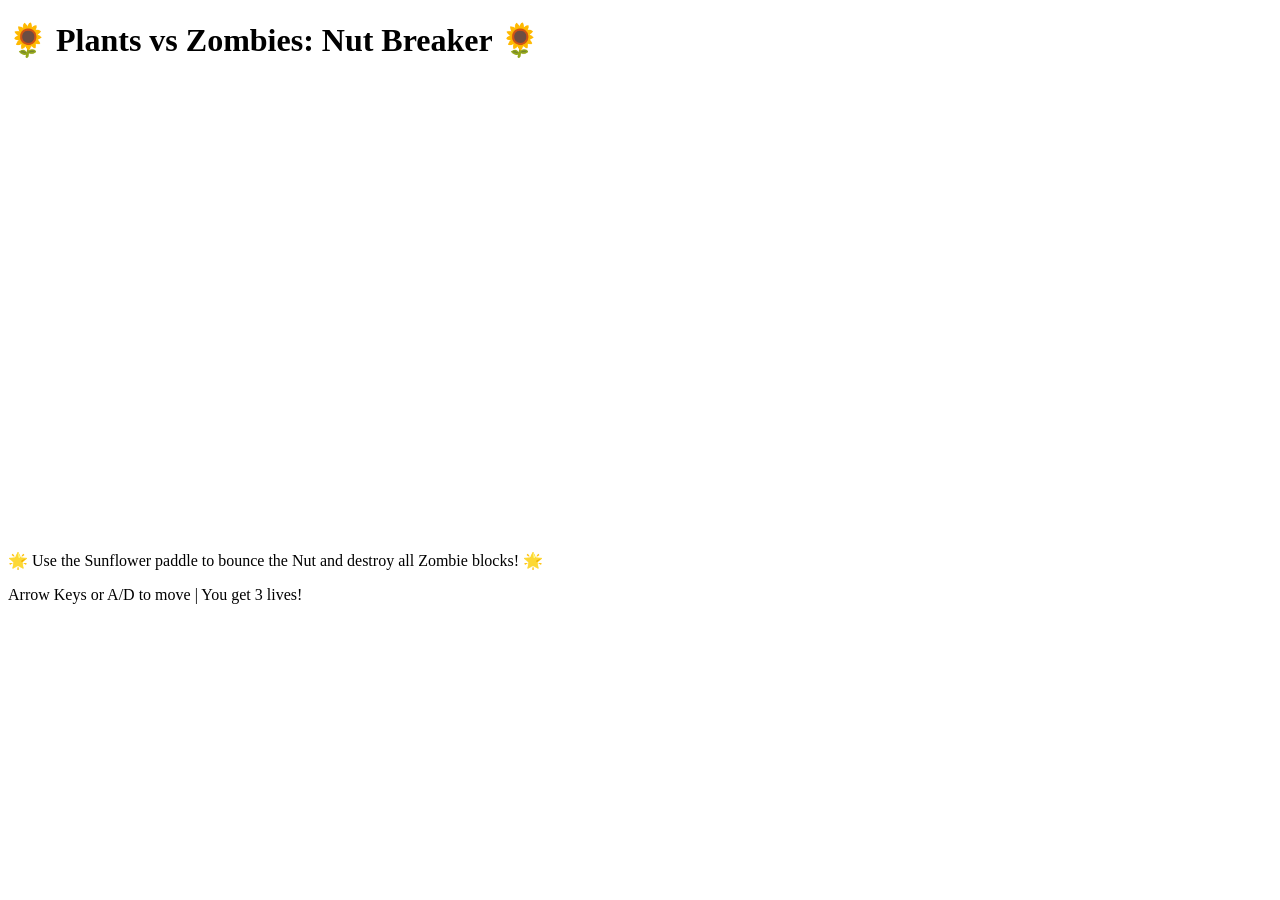
==== index.html @ f3c424cb "Update title and instructions for PvZ theme" ====
<!DOCTYPE html>
<html lang="en">
<head>
  <meta charset="UTF-8">
  <meta name="viewport" content="width=device-width, initial-scale=1">
  <title>Plants vs Zombies: Nut Breaker</title>
  <link rel="stylesheet" href="styles.css">
</head>
<body>
  <main>
    <h1>🌻 Plants vs Zombies: Nut Breaker 🌻</h1>
    <canvas id="game" width="600" height="450" aria-label="Plants vs Zombies Nut Breaker game"></canvas>
    <p>🌟 Use the Sunflower paddle to bounce the Nut and destroy all Zombie blocks! 🌟</p>
    <p>Arrow Keys or A/D to move | You get 3 lives!</p>
  </main>

  <!-- The order matters: game.js goes first because the other files use its settings. -->
  <script src="game.js"></script>
  <script src="bricks.js"></script>
  <script src="collisions.js"></script>
</body>
</html>
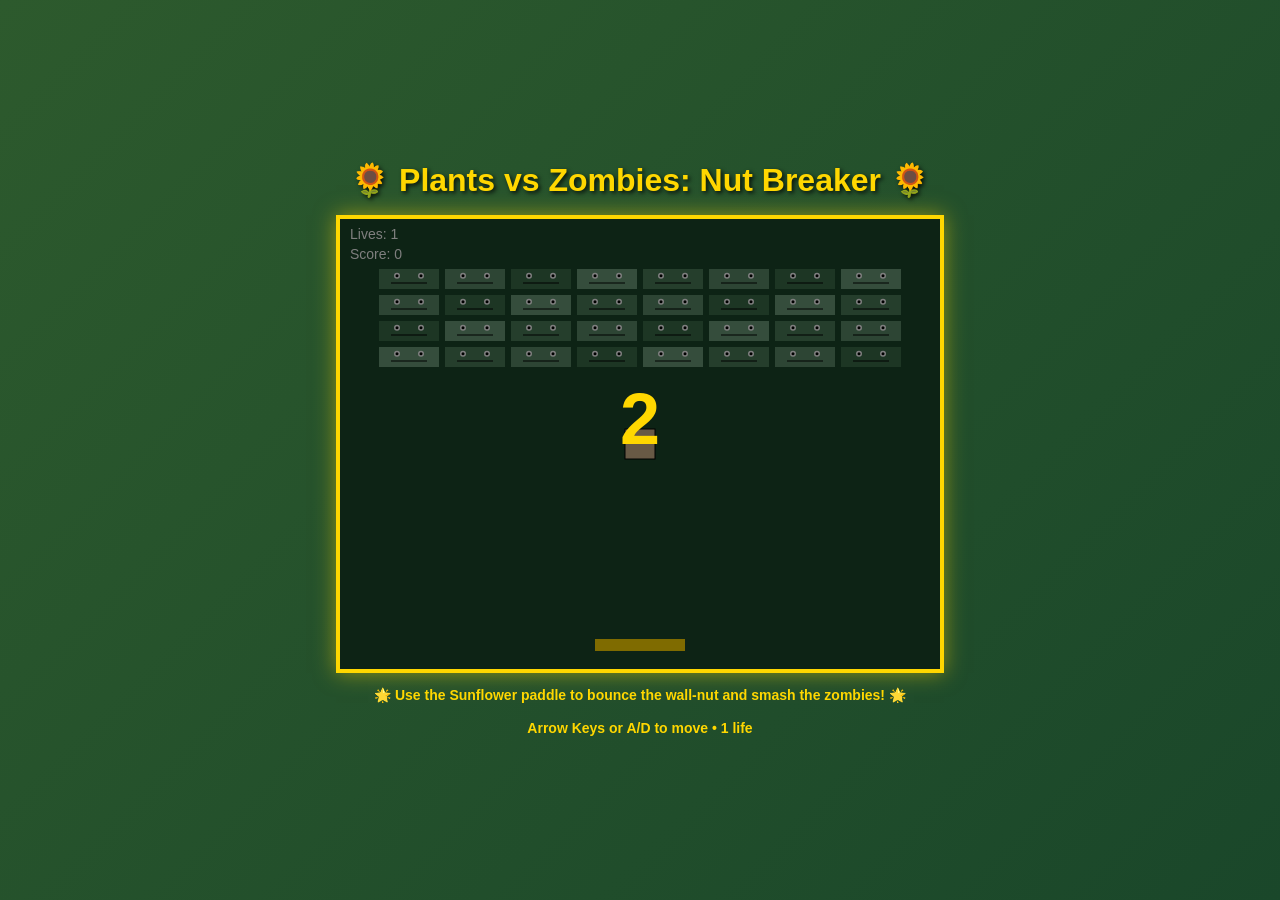
==== commit e5c1a287: "Add 3-second countdown, 1 life, zombie blocks, and wall-nut ball" ====
--- a/index.html
+++ b/index.html
@@ -10,13 +10,12 @@
   <main>
     <h1>🌻 Plants vs Zombies: Nut Breaker 🌻</h1>
     <canvas id="game" width="600" height="450" aria-label="Plants vs Zombies Nut Breaker game"></canvas>
-    <p>🌟 Use the Sunflower paddle to bounce the Nut and destroy all Zombie blocks! 🌟</p>
-    <p>Arrow Keys or A/D to move | You get 3 lives!</p>
+    <p>🌟 Use the Sunflower paddle to bounce the wall-nut and smash the zombies! 🌟</p>
+    <p>Arrow Keys or A/D to move • 1 life</p>
   </main>
 
-  <!-- The order matters: game.js goes first because the other files use its settings. -->
   <script src="game.js"></script>
   <script src="bricks.js"></script>
   <script src="collisions.js"></script>
 </body>
-</html>
+</html>
--- a/styles.css
+++ b/styles.css
@@ -0,0 +1,44 @@
+* {
+  box-sizing: border-box;
+}
+
+body {
+  margin: 0;
+  min-height: 100vh;
+  display: flex;
+  align-items: center;
+  justify-content: center;
+  background: linear-gradient(135deg, #2d5a2d 0%, #1a472a 100%);
+  color: #fff;
+  font-family: Arial, sans-serif;
+}
+
+main {
+  width: 100%;
+  max-width: 640px;
+  padding: 16px;
+  text-align: center;
+}
+
+canvas {
+  display: block;
+  width: 100%;
+  height: auto;
+  border: 4px solid #ffd700;
+  background: #1a472a;
+  box-shadow: 0 0 20px rgba(255, 215, 0, 0.5);
+}
+
+h1 {
+  color: #ffd700;
+  text-shadow: 2px 2px 4px rgba(0, 0, 0, 0.8);
+  margin: 0 0 16px;
+}
+
+p {
+  margin: 12px 0 0;
+  font-size: 14px;
+  line-height: 1.5;
+  color: #ffd700;
+  font-weight: bold;
+}
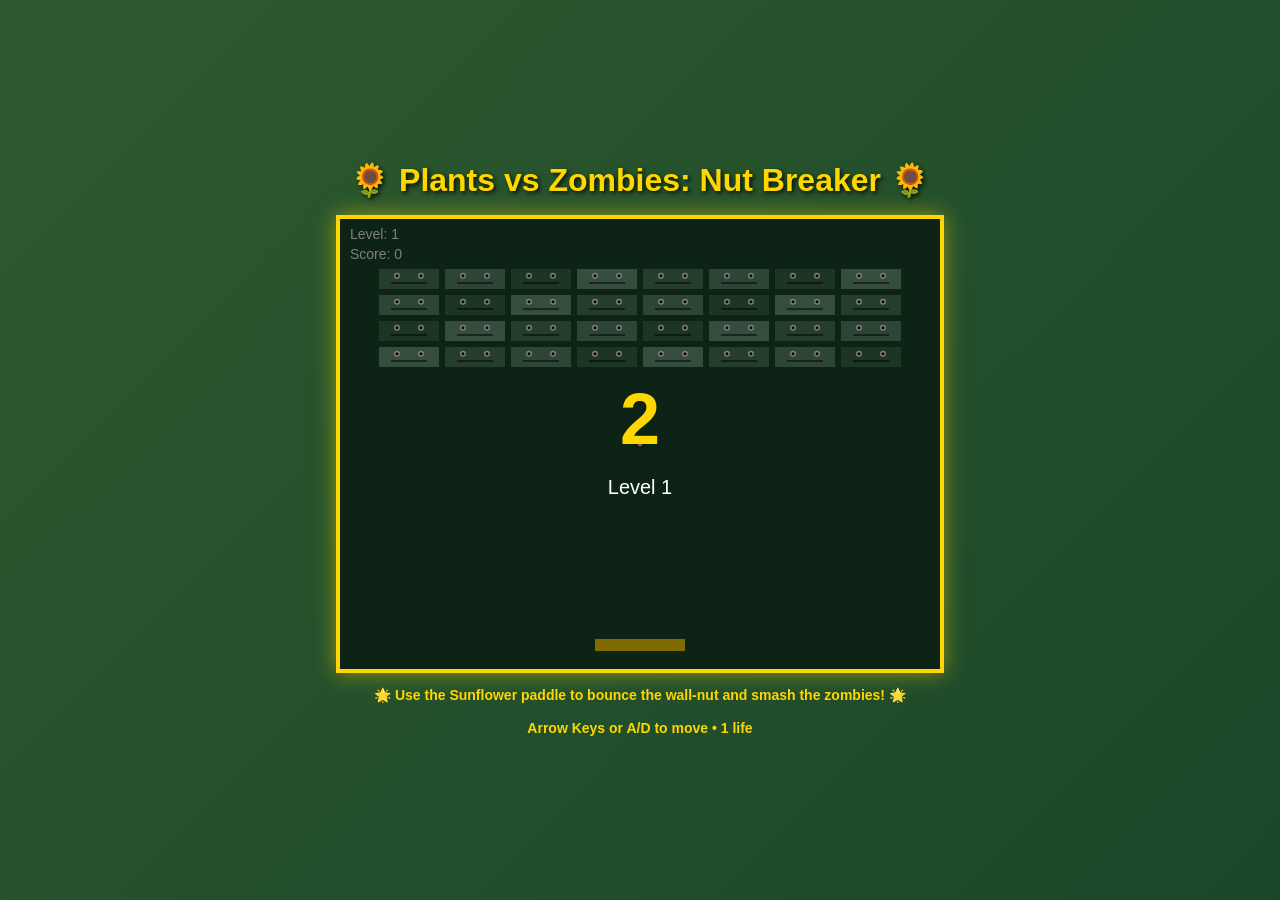
==== commit 3ccbd903: "Add ECS-style Transform component and wire entities through the collision and render systems while k" ====
--- a/index.html
+++ b/index.html
@@ -14,8 +14,9 @@
     <p>Arrow Keys or A/D to move • 1 life</p>
   </main>
 
+  <script src="components.js"></script>
   <script src="game.js"></script>
   <script src="bricks.js"></script>
   <script src="collisions.js"></script>
 </body>
-</html>+</html>
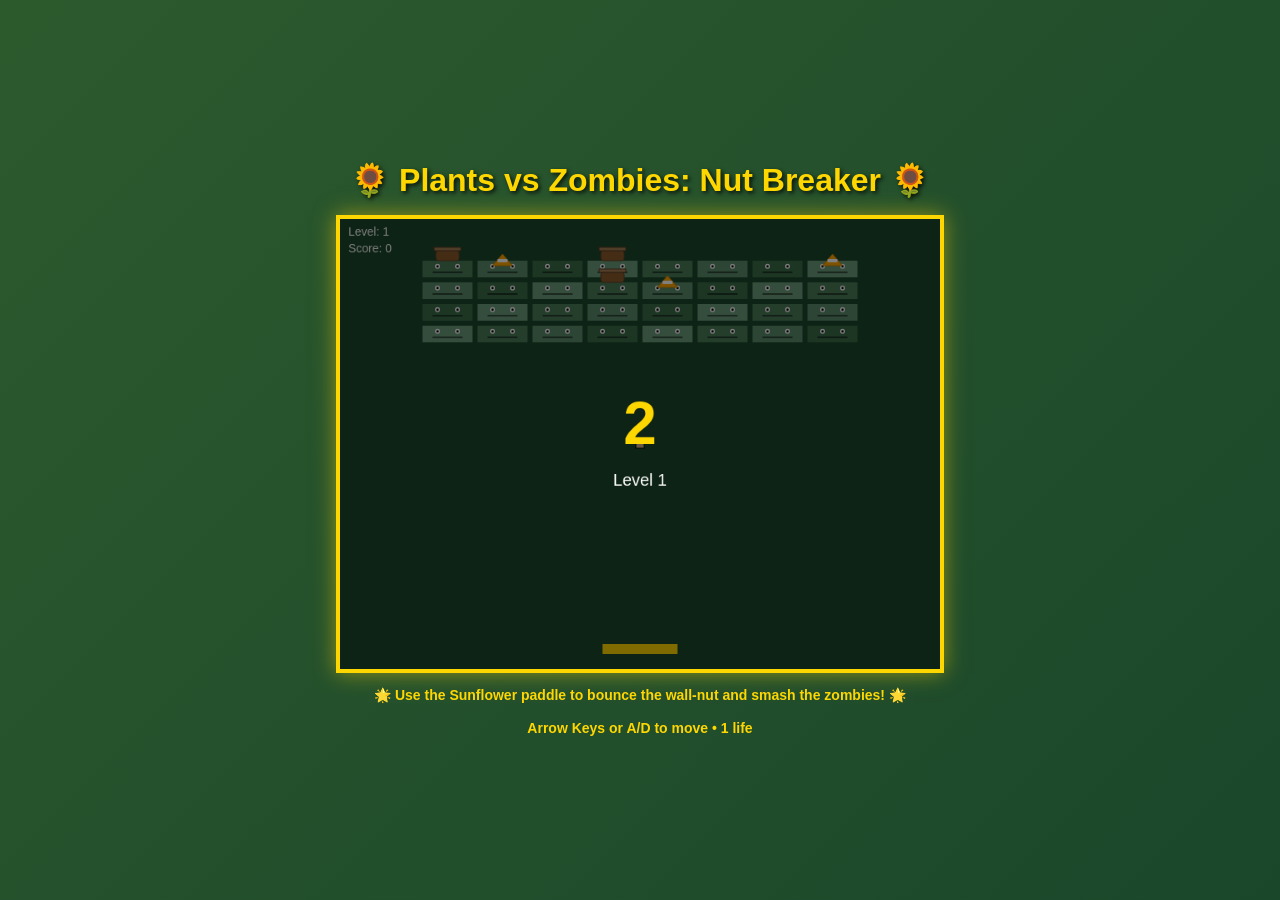
==== commit 3aa298c3: "Enlarge the game canvas and give the UI more breathing room" ====
--- a/index.html
+++ b/index.html
@@ -9,7 +9,7 @@
 <body>
   <main>
     <h1>🌻 Plants vs Zombies: Nut Breaker 🌻</h1>
-    <canvas id="game" width="600" height="450" aria-label="Plants vs Zombies Nut Breaker game"></canvas>
+    <canvas id="game" width="720" height="540" aria-label="Plants vs Zombies Nut Breaker game"></canvas>
     <p>🌟 Use the Sunflower paddle to bounce the wall-nut and smash the zombies! 🌟</p>
     <p>Arrow Keys or A/D to move • 1 life</p>
   </main>
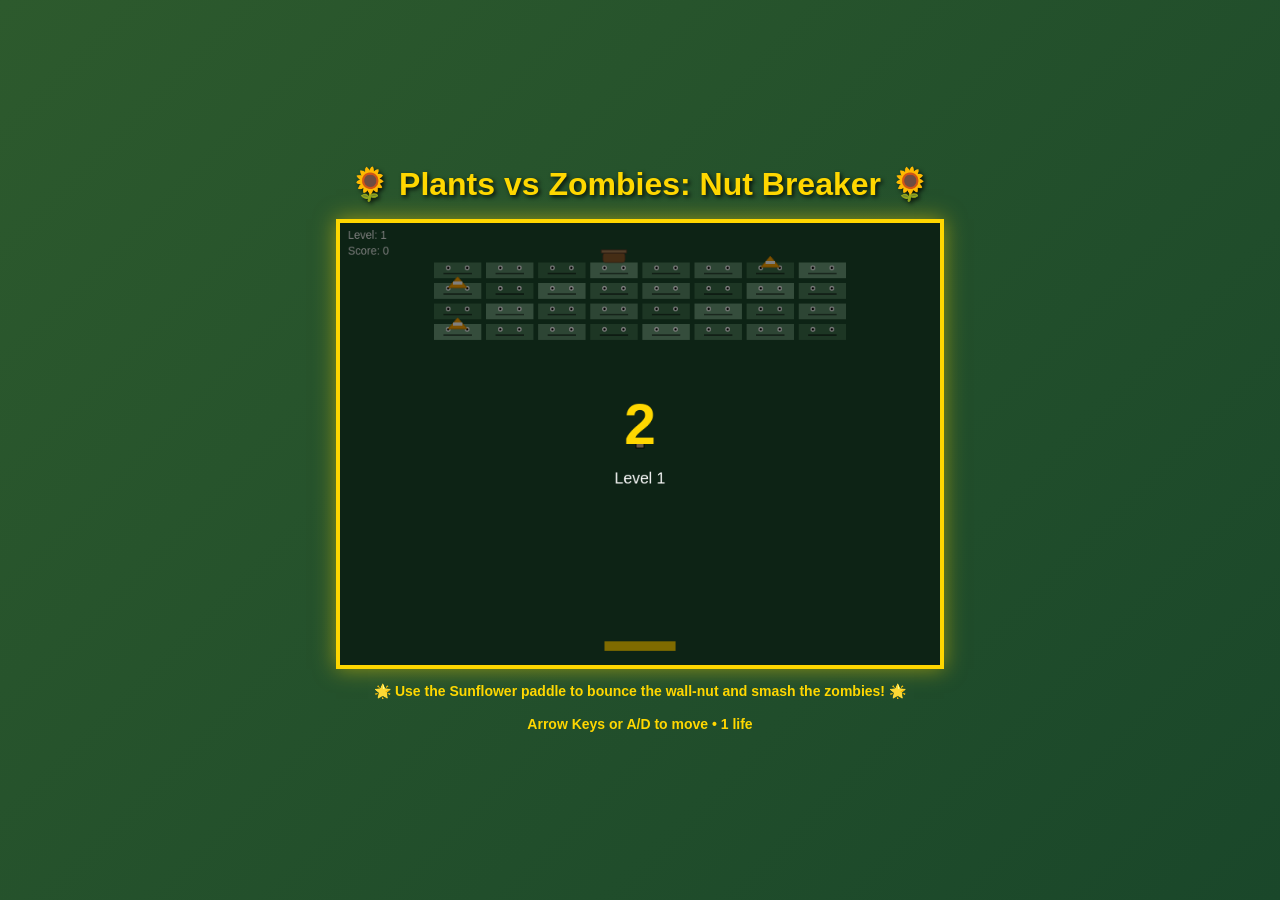
==== commit 222e65cc: "Bigger canvas and more breathing room in the game layout" ====
--- a/index.html
+++ b/index.html
@@ -9,7 +9,7 @@
 <body>
   <main>
     <h1>🌻 Plants vs Zombies: Nut Breaker 🌻</h1>
-    <canvas id="game" width="720" height="540" aria-label="Plants vs Zombies Nut Breaker game"></canvas>
+    <canvas id="game" width="760" height="560" aria-label="Plants vs Zombies Nut Breaker game"></canvas>
     <p>🌟 Use the Sunflower paddle to bounce the wall-nut and smash the zombies! 🌟</p>
     <p>Arrow Keys or A/D to move • 1 life</p>
   </main>
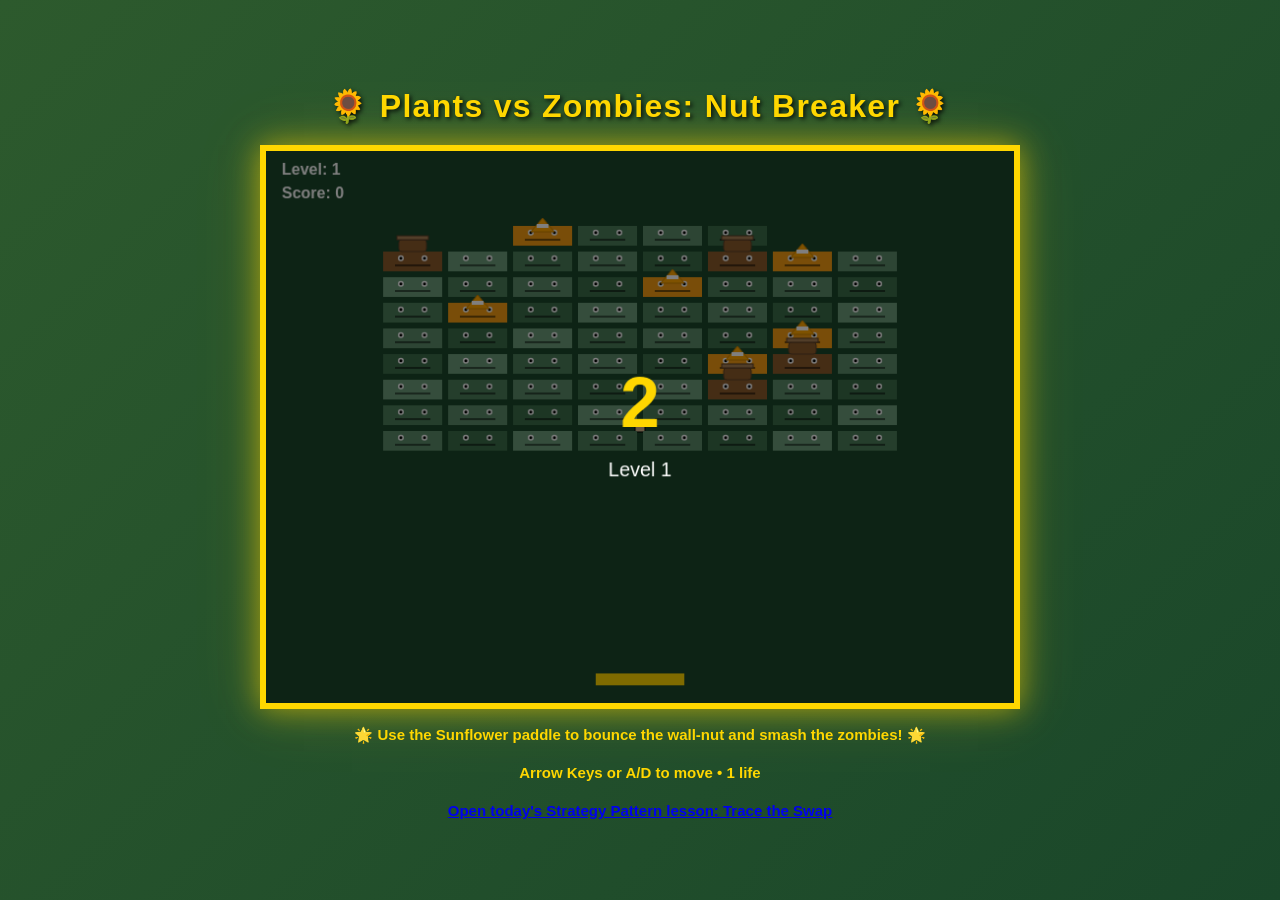
==== commit ef12ab57: "Add interactive Strategy Pattern Day 3 lesson and exit ticket" ====
--- a/index.html
+++ b/index.html
@@ -12,6 +12,7 @@
     <canvas id="game" width="760" height="560" aria-label="Plants vs Zombies Nut Breaker game"></canvas>
     <p>🌟 Use the Sunflower paddle to bounce the wall-nut and smash the zombies! 🌟</p>
     <p>Arrow Keys or A/D to move • 1 life</p>
+    <p><a href="strategy-pattern-day-3.html">Open today's Strategy Pattern lesson: Trace the Swap</a></p>
   </main>
 
   <script src="components.js"></script>
--- a/styles.css
+++ b/styles.css
@@ -15,30 +15,33 @@
 
 main {
   width: 100%;
-  max-width: 640px;
-  padding: 16px;
+  max-width: 820px;
+  padding: 28px 20px 18px;
   text-align: center;
 }
 
 canvas {
   display: block;
   width: 100%;
+  max-width: 760px;
   height: auto;
-  border: 4px solid #ffd700;
+  margin: 0 auto;
+  border: 6px solid #ffd700;
   background: #1a472a;
-  box-shadow: 0 0 20px rgba(255, 215, 0, 0.5);
+  box-shadow: 0 0 28px rgba(255, 215, 0, 0.55), 0 0 60px rgba(255, 215, 0, 0.2);
 }
 
 h1 {
   color: #ffd700;
   text-shadow: 2px 2px 4px rgba(0, 0, 0, 0.8);
-  margin: 0 0 16px;
+  margin: 0 0 20px;
+  letter-spacing: 0.04em;
 }
 
 p {
-  margin: 12px 0 0;
-  font-size: 14px;
-  line-height: 1.5;
+  margin: 14px 0 0;
+  font-size: 15px;
+  line-height: 1.6;
   color: #ffd700;
   font-weight: bold;
-}+}
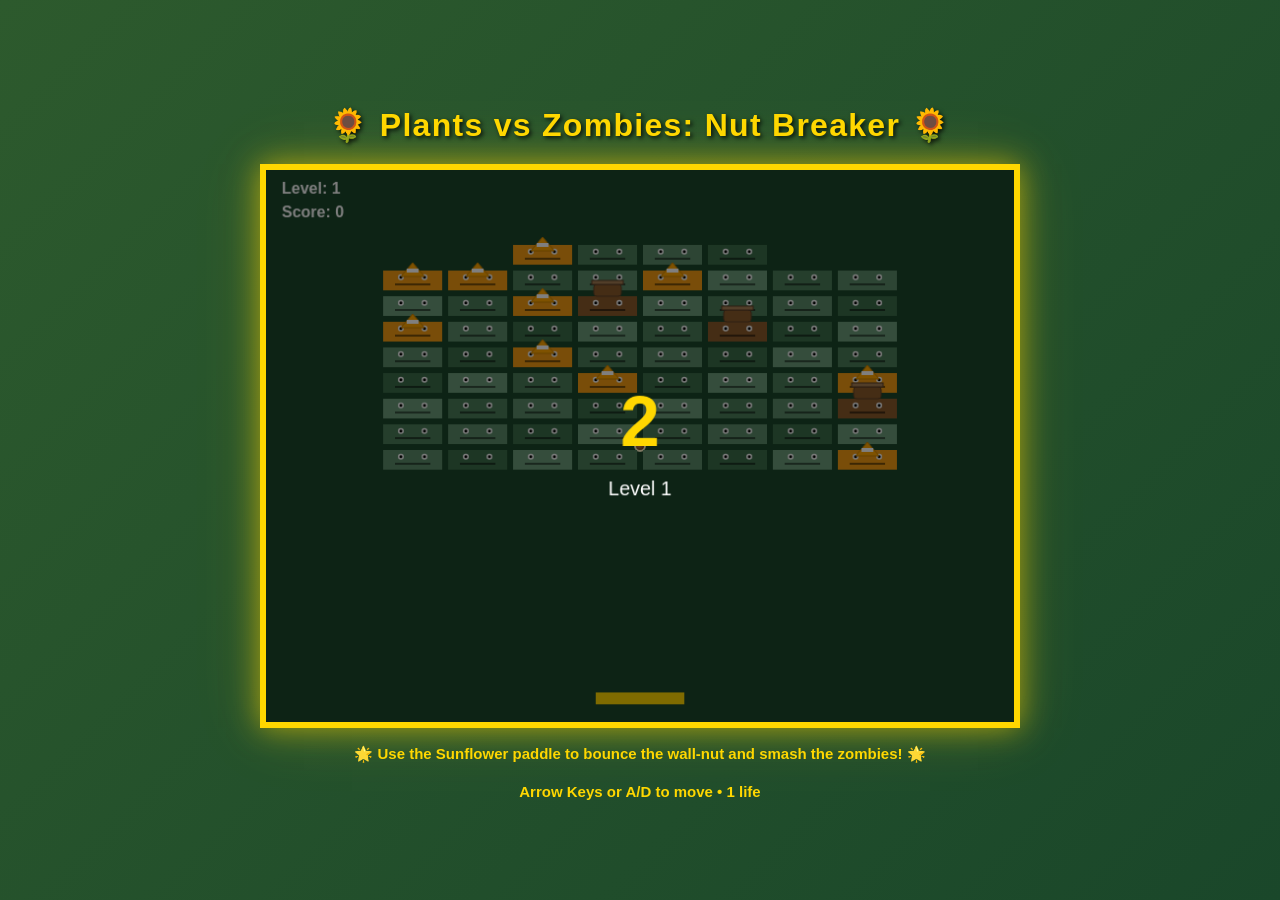
==== commit d8037131: "Remove lesson link from game page" ====
--- a/index.html
+++ b/index.html
@@ -12,7 +12,6 @@
     <canvas id="game" width="760" height="560" aria-label="Plants vs Zombies Nut Breaker game"></canvas>
     <p>🌟 Use the Sunflower paddle to bounce the wall-nut and smash the zombies! 🌟</p>
     <p>Arrow Keys or A/D to move • 1 life</p>
-    <p><a href="strategy-pattern-day-3.html">Open today's Strategy Pattern lesson: Trace the Swap</a></p>
   </main>
 
   <script src="components.js"></script>
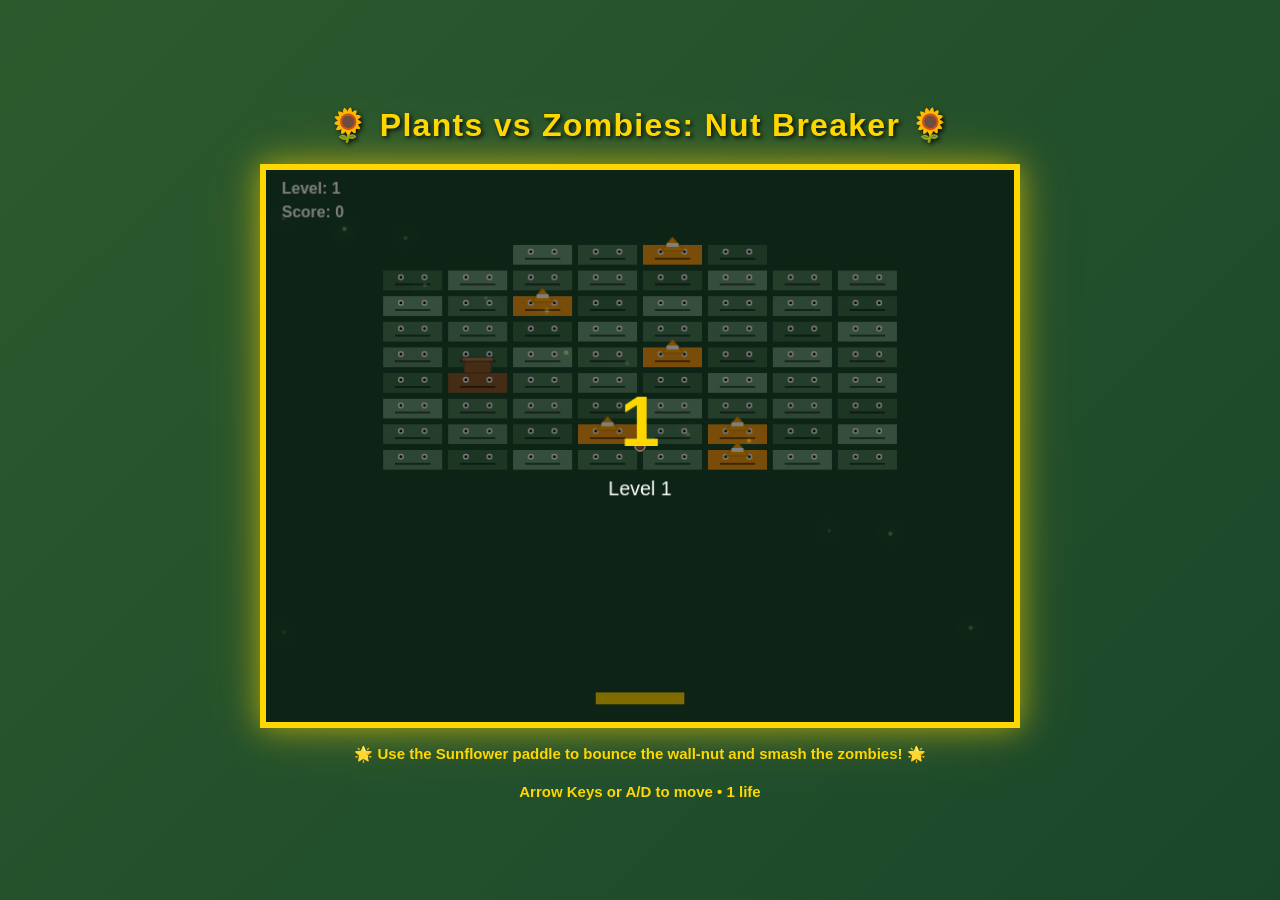
==== commit 6df9fe5d: "Load arcade effects in the game" ====
--- a/index.html
+++ b/index.html
@@ -18,5 +18,6 @@
   <script src="game.js"></script>
   <script src="bricks.js"></script>
   <script src="collisions.js"></script>
+  <script src="effects.js"></script>
 </body>
 </html>
